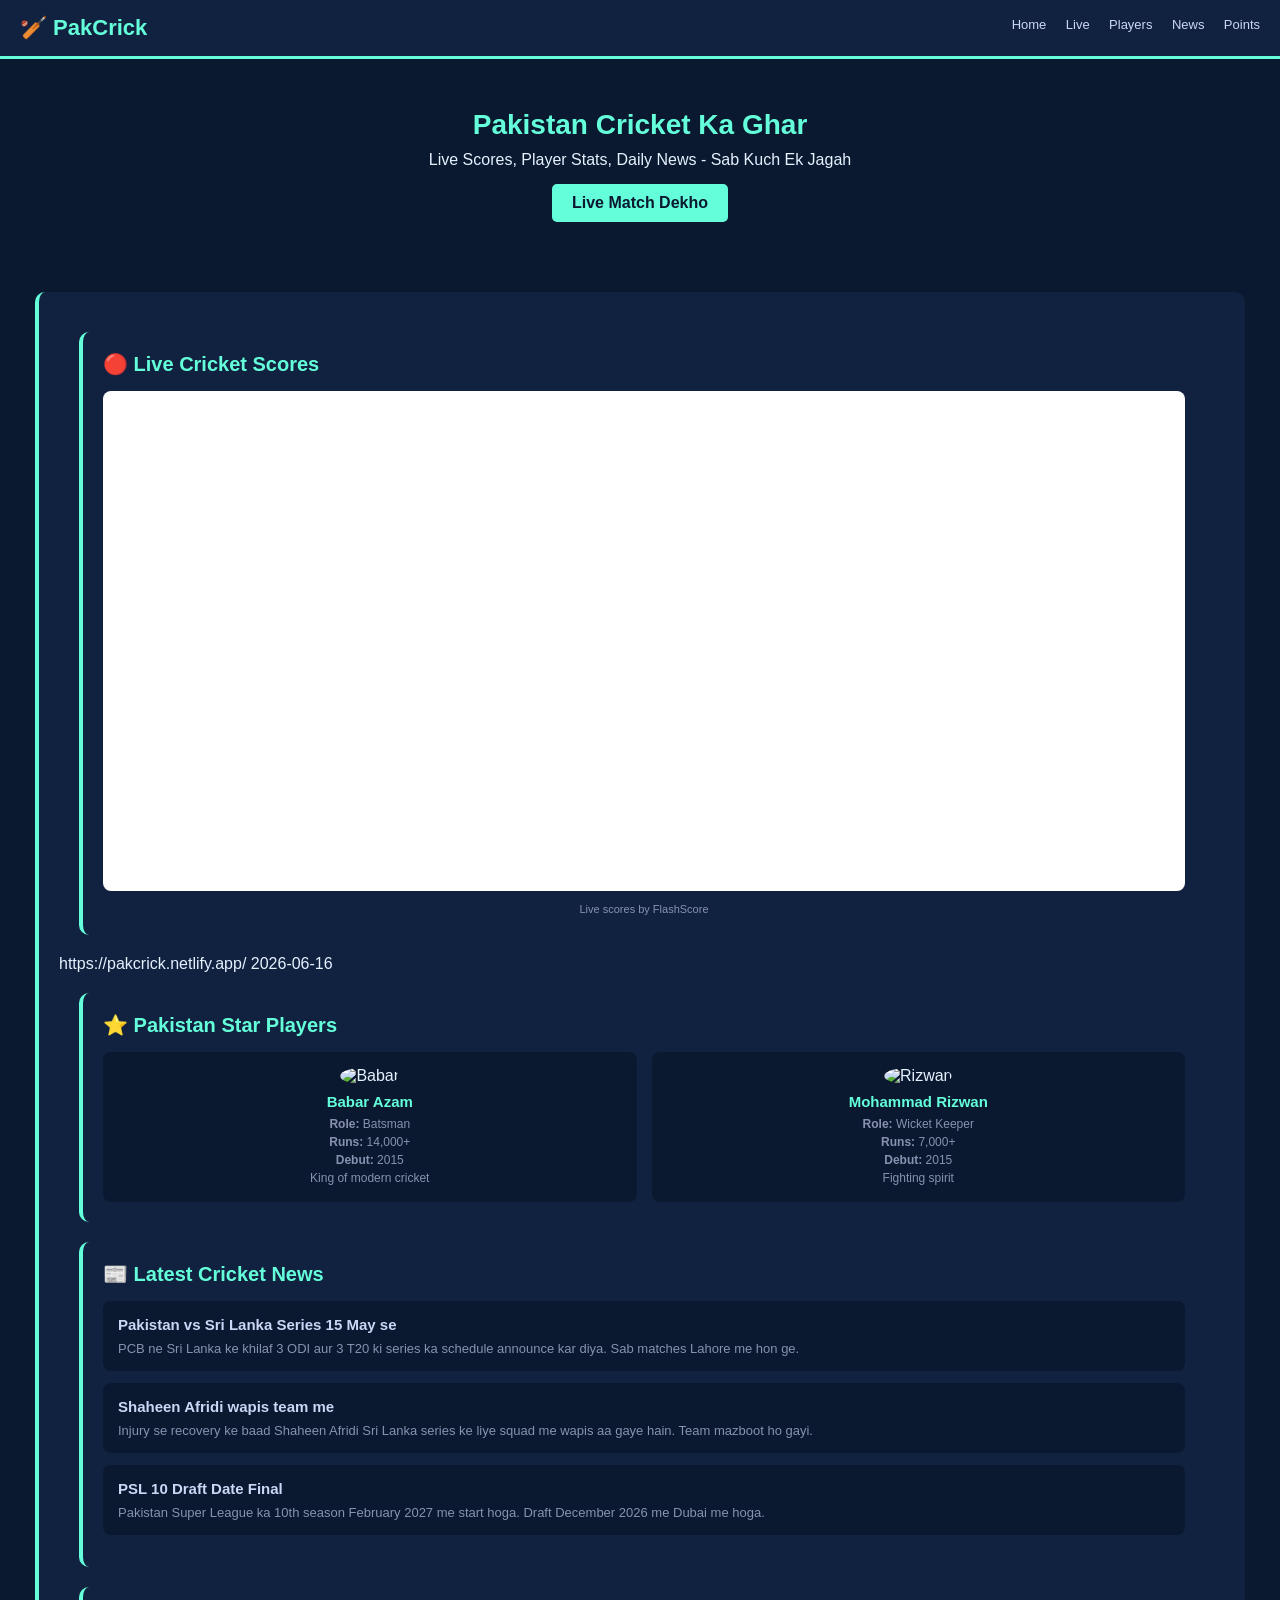
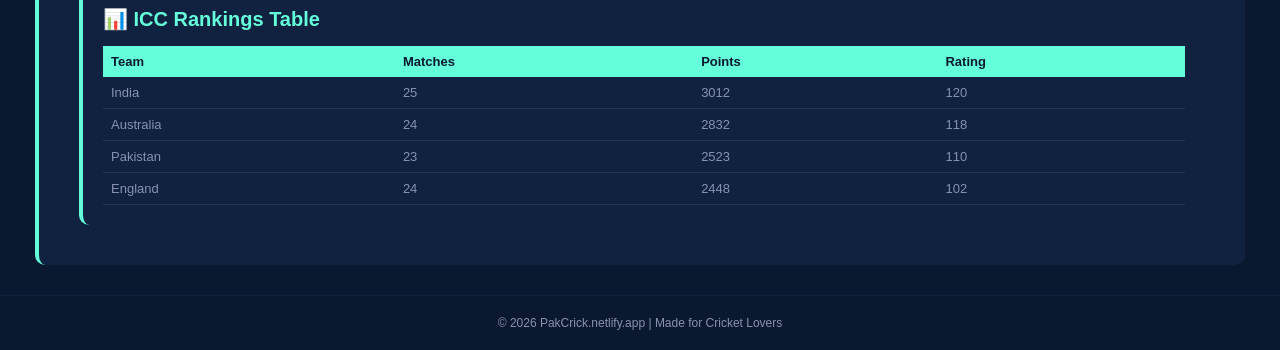
==== index.html @ eb045844 "Add files via upload" ====
<!DOCTYPE html>
<html lang="en">
<head>
<meta charset="UTF-8">
<meta name="viewport" content="width=device-width, initial-scale=1.0">
<title>PakCrick - Pakistan Cricket Hub</title>
<style>
*{margin:0;padding:0;box-sizing:border-box;font-family:'Segoe UI',Tahoma,sans-serif}
body{background:#0a192f;color:#e6f1ff}
header{background:#112240;padding:15px 20px;position:sticky;top:0;border-bottom:3px solid #64ffda}
header h1{color:#64ffda;font-size:22px;display:inline}
nav{float:right}
nav a{color:#ccd6f6;text-decoration:none;margin-left:15px;font-size:13px}
.hero{text-align:center;padding:50px 20px}
.hero h2{font-size:28px;color:#64ffda;margin-bottom:10px}
.btn{background:#64ffda;color:#0a192f;padding:10px 20px;border-radius:5px;text-decoration:none;font-weight:bold;display:inline-block;margin-top:15px}
.section{background:#112240;margin:20px;padding:20px;border-radius:10px;border-left:4px solid #64ffda}
.section h3{color:#64ffda;font-size:20px;margin-bottom:15px}
.players{display:grid;grid-template-columns:1fr 1fr;gap:15px}
.player-card{background:#0a192f;padding:15px;border-radius:8px;text-align:center}
.player-card img{width:70px;height:70px;border-radius:50%;margin-bottom:8px}
.player-card h4{color:#64ffda;margin-bottom:5px;font-size:15px}
.player-card p{color:#8892b0;font-size:12px;line-height:1.5}
.news-card{background:#0a192f;padding:15px;border-radius:8px;margin-bottom:12px}
.news-card h4{color:#ccd6f6;margin-bottom:8px;font-size:15px}
.news-card p{color:#8892b0;font-size:13px}
.table{width:100%;border-collapse:collapse;font-size:13px}
.table th{background:#64ffda;color:#0a192f;padding:8px;text-align:left}
.table td{padding:8px;border-bottom:1px solid #233554;color:#8892b0}
footer{text-align:center;padding:20px;color:#8892b0;font-size:12px;border-top:1px solid #112240;margin-top:30px}
iframe{width:100%;height:500px;border:none;border-radius:8px}
@media(max-width:600px){nav a{margin-left:8px;font-size:12px}}
</style>
</head>
<body>

<header>
<h1>🏏 PakCrick</h1>
<nav>
<a href="#home">Home</a>
<a href="#live">Live</a>
<a href="#players">Players</a>
<a href="#news">News</a>
<a href="#points">Points</a>
</nav>
</header>

<section class="hero" id="home">
<h2>Pakistan Cricket Ka Ghar</h2>
<p>Live Scores, Player Stats, Daily News - Sab Kuch Ek Jagah</p>
<a href="#live" class="btn">Live Match Dekho</a>
</section>

<div class="container" style="padding:0 15px">

<section class="section" id="live">
<section class="section" id="live">
<h3>🔴 Live Cricket Scores</h3>
<iframe 
src="https://www.flashscore.com/cricket/" 
width="100%" 
height="550" 
frameborder="0" 
scrolling="auto"
style="border-radius:8px;background:#fff">
</iframe>
<p style="text-align:center;color:#8892b0;font-size:11px;margin-top:8px">Live scores by FlashScore</p>
</section><?xml version="1.0" encoding="UTF-8"?>
<urlset xmlns="http://www.sitemaps.org/schemas/sitemap/0.9">
  <url>
    <loc>https://pakcrick.netlify.app/</loc>
    <lastmod>2026-06-16</lastmod>
  </url>
</urlset>

<section class="section" id="players">
<h3>⭐ Pakistan Star Players</h3>
<div class="players">
<div class="player-card">
<img src="https://upload.wikimedia.org/wikipedia/commons/7/7b/Babar_Azam_2022.jpg" alt="Babar">
<h4>Babar Azam</h4>
<p><b>Role:</b> Batsman<br><b>Runs:</b> 14,000+<br><b>Debut:</b> 2015<br>King of modern cricket</p>
</div>
<div class="player-card">
<img src="https://upload.wikimedia.org/wikipedia/commons/3/3e/Mohammad_Rizwan_2021.jpg" alt="Rizwan">
<h4>Mohammad Rizwan</h4>
<p><b>Role:</b> Wicket Keeper<br><b>Runs:</b> 7,000+<br><b>Debut:</b> 2015<br>Fighting spirit</p>
</div>
</div>
</section>

<section class="section" id="news">
<h3>📰 Latest Cricket News</h3>
<div class="news-card">
<h4>Pakistan vs Sri Lanka Series 15 May se</h4>
<p>PCB ne Sri Lanka ke khilaf 3 ODI aur 3 T20 ki series ka schedule announce kar diya. Sab matches Lahore me hon ge.</p>
</div>
<div class="news-card">
<h4>Shaheen Afridi wapis team me</h4>
<p>Injury se recovery ke baad Shaheen Afridi Sri Lanka series ke liye squad me wapis aa gaye hain. Team mazboot ho gayi.</p>
</div>
<div class="news-card">
<h4>PSL 10 Draft Date Final</h4>
<p>Pakistan Super League ka 10th season February 2027 me start hoga. Draft December 2026 me Dubai me hoga.</p>
</div>
</section>

<section class="section" id="points">
<h3>📊 ICC Rankings Table</h3>
<table class="table">
<tr><th>Team</th><th>Matches</th><th>Points</th><th>Rating</th></tr>
<tr><td>India</td><td>25</td><td>3012</td><td>120</td></tr>
<tr><td>Australia</td><td>24</td><td>2832</td><td>118</td></tr>
<tr><td>Pakistan</td><td>23</td><td>2523</td><td>110</td></tr>
<tr><td>England</td><td>24</td><td>2448</td><td>102</td></tr>
</table>
</section>

</div>

<footer>
<p>© 2026 PakCrick.netlify.app | Made for Cricket Lovers</p>
</footer>

</body>
</html>
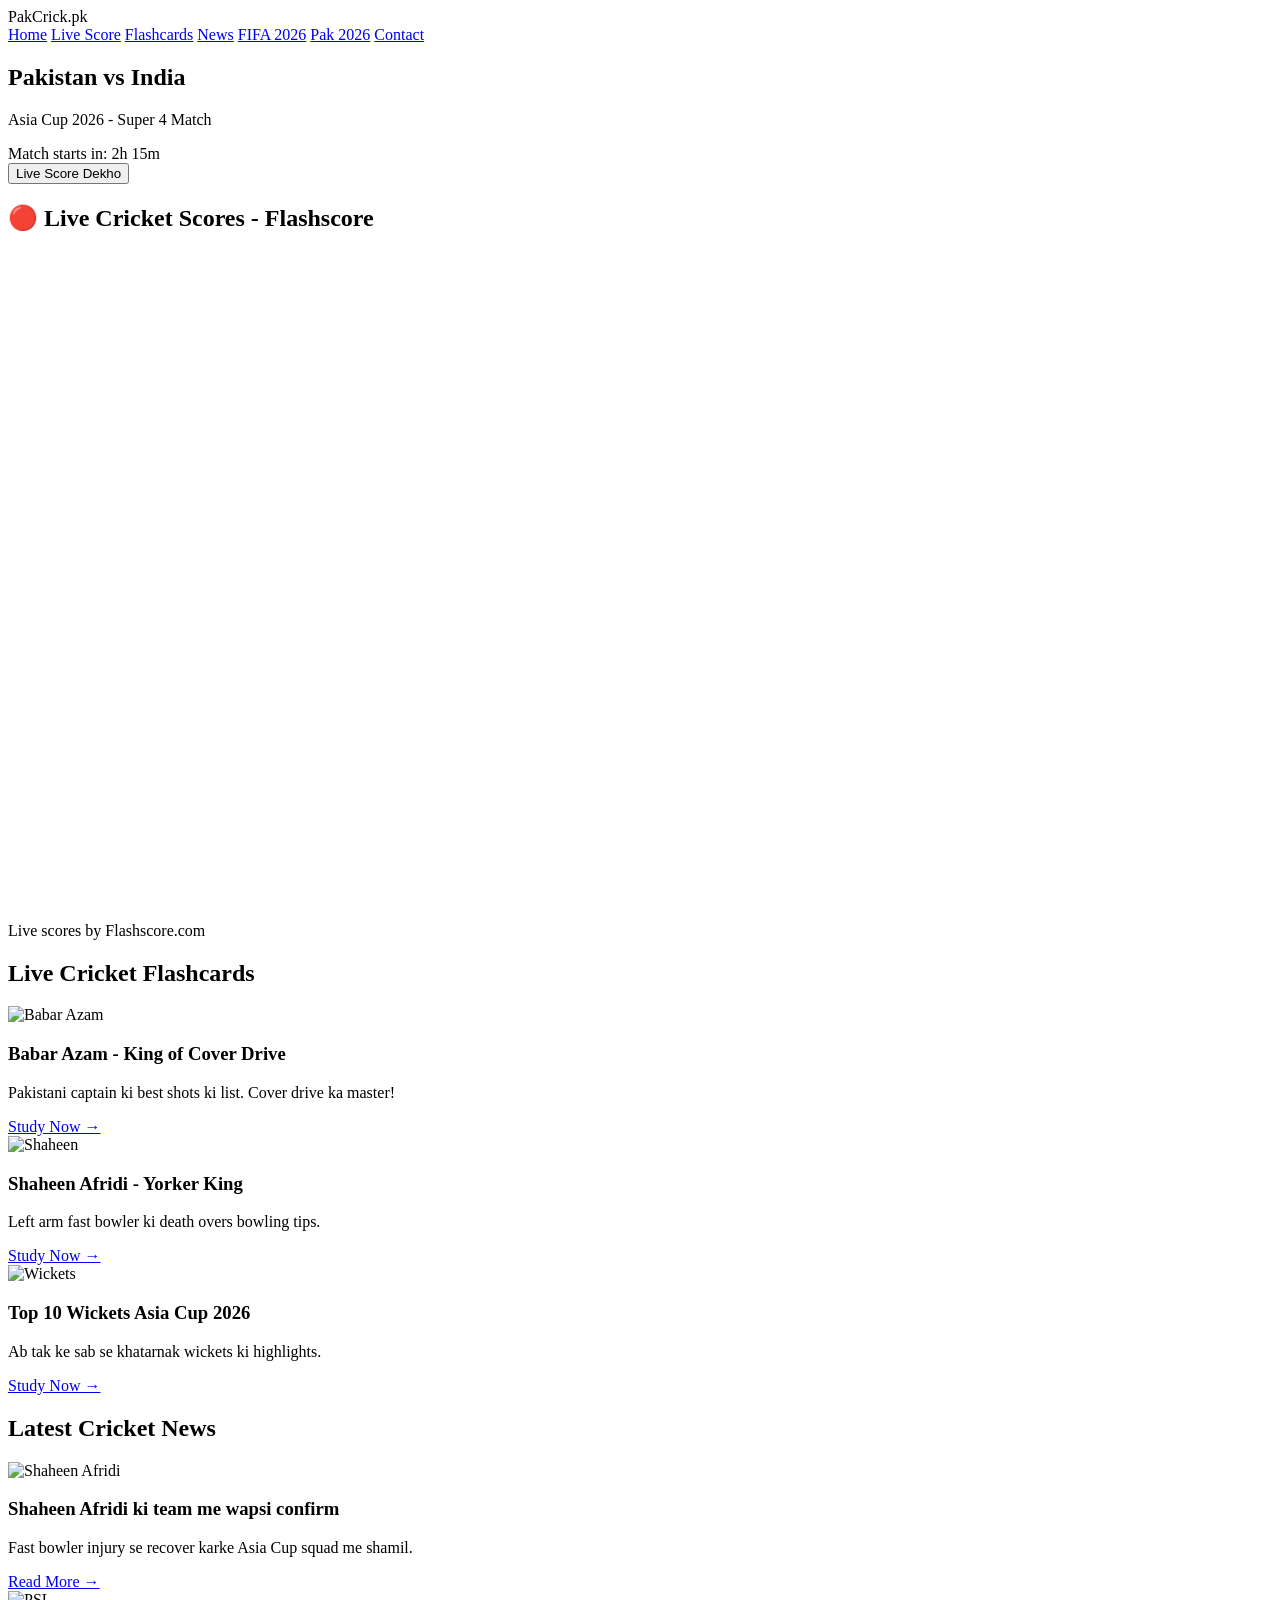
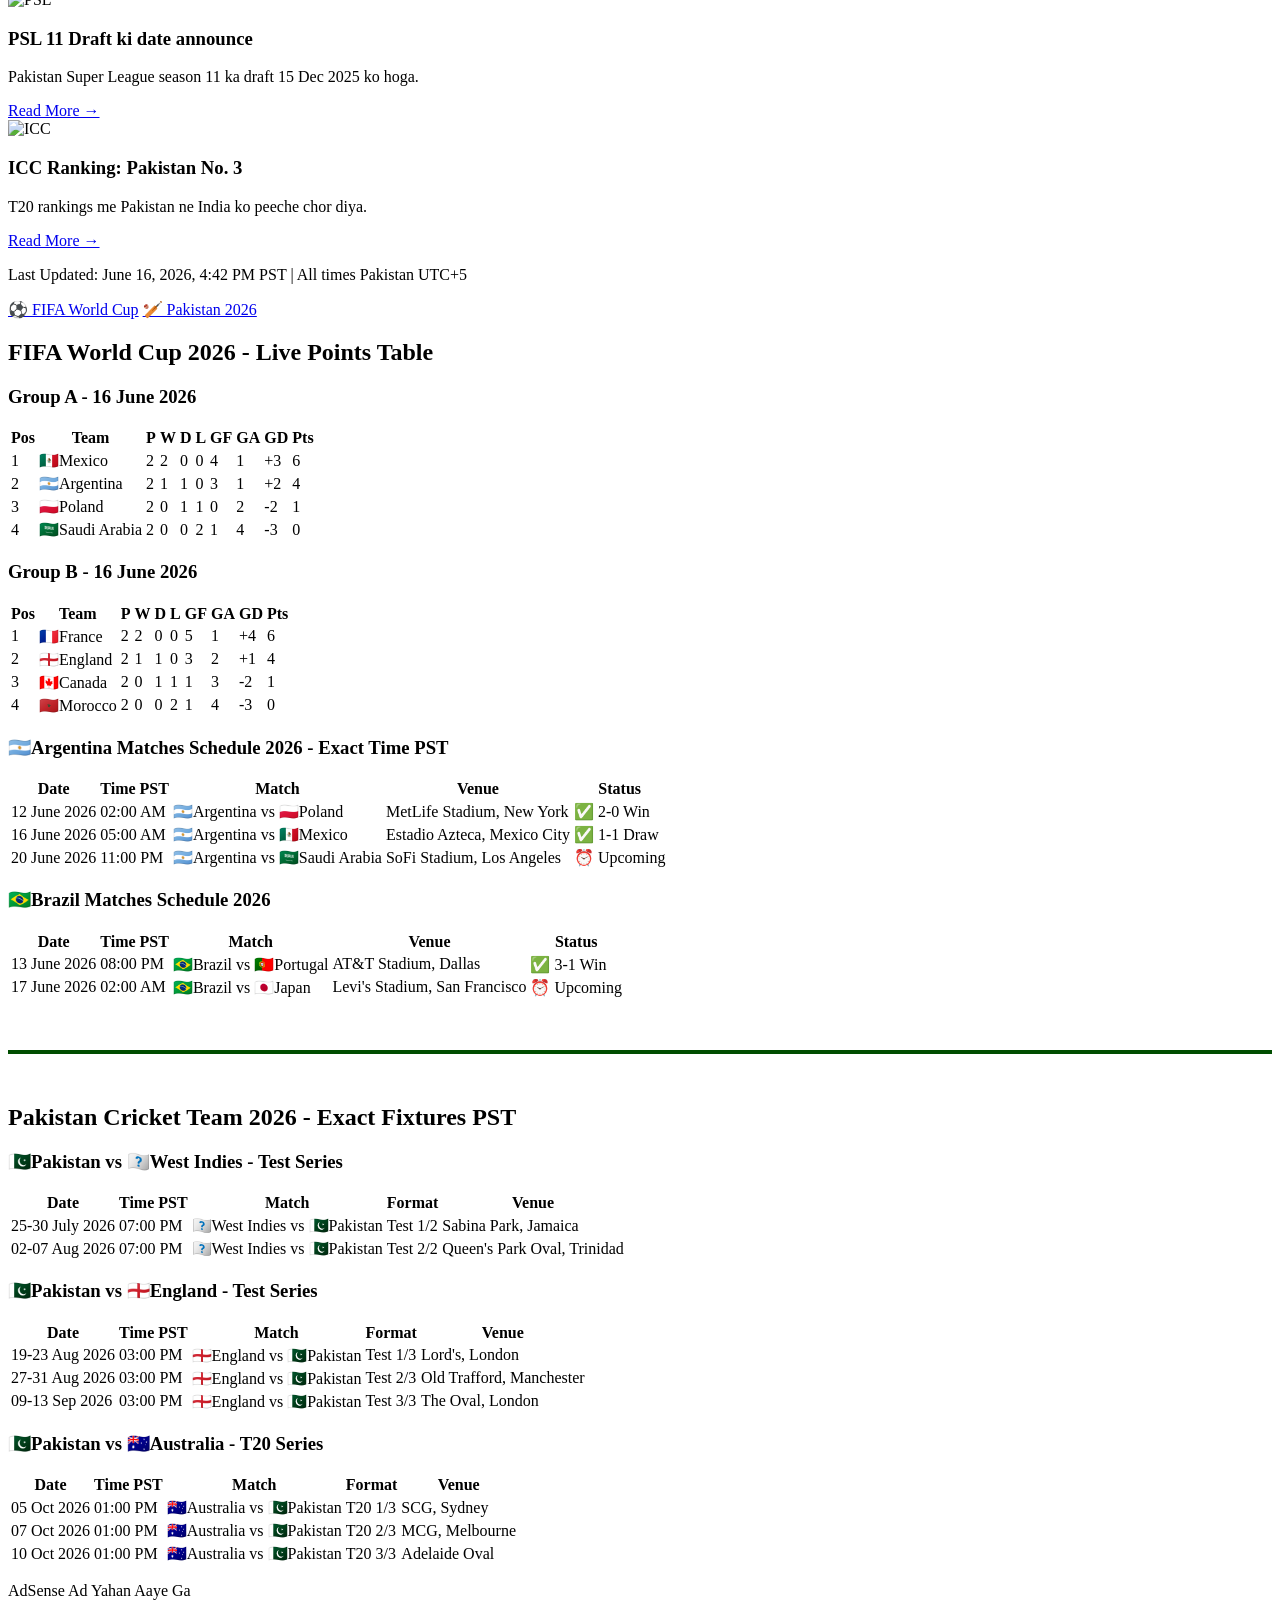
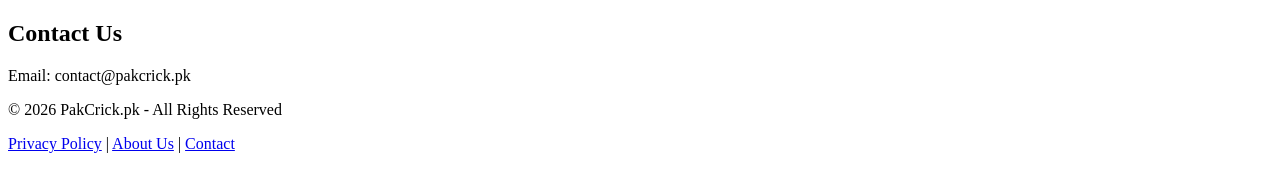
==== commit 958e4456: "Add files via upload" ====
--- a/index.html
+++ b/index.html
@@ -3,124 +3,186 @@
 <head>
 <meta charset="UTF-8">
 <meta name="viewport" content="width=device-width, initial-scale=1.0">
-<title>PakCrick - Pakistan Cricket Hub</title>
-<style>
-*{margin:0;padding:0;box-sizing:border-box;font-family:'Segoe UI',Tahoma,sans-serif}
-body{background:#0a192f;color:#e6f1ff}
-header{background:#112240;padding:15px 20px;position:sticky;top:0;border-bottom:3px solid #64ffda}
-header h1{color:#64ffda;font-size:22px;display:inline}
-nav{float:right}
-nav a{color:#ccd6f6;text-decoration:none;margin-left:15px;font-size:13px}
-.hero{text-align:center;padding:50px 20px}
-.hero h2{font-size:28px;color:#64ffda;margin-bottom:10px}
-.btn{background:#64ffda;color:#0a192f;padding:10px 20px;border-radius:5px;text-decoration:none;font-weight:bold;display:inline-block;margin-top:15px}
-.section{background:#112240;margin:20px;padding:20px;border-radius:10px;border-left:4px solid #64ffda}
-.section h3{color:#64ffda;font-size:20px;margin-bottom:15px}
-.players{display:grid;grid-template-columns:1fr 1fr;gap:15px}
-.player-card{background:#0a192f;padding:15px;border-radius:8px;text-align:center}
-.player-card img{width:70px;height:70px;border-radius:50%;margin-bottom:8px}
-.player-card h4{color:#64ffda;margin-bottom:5px;font-size:15px}
-.player-card p{color:#8892b0;font-size:12px;line-height:1.5}
-.news-card{background:#0a192f;padding:15px;border-radius:8px;margin-bottom:12px}
-.news-card h4{color:#ccd6f6;margin-bottom:8px;font-size:15px}
-.news-card p{color:#8892b0;font-size:13px}
-.table{width:100%;border-collapse:collapse;font-size:13px}
-.table th{background:#64ffda;color:#0a192f;padding:8px;text-align:left}
-.table td{padding:8px;border-bottom:1px solid #233554;color:#8892b0}
-footer{text-align:center;padding:20px;color:#8892b0;font-size:12px;border-top:1px solid #112240;margin-top:30px}
-iframe{width:100%;height:500px;border:none;border-radius:8px}
-@media(max-width:600px){nav a{margin-left:8px;font-size:12px}}
-</style>
+<meta name="description" content="PakCrick.pk - Pakistan Cricket News, Live Scores, Flashcards, FIFA World Cup 2026 Schedule, Flashscore Live.">
+<title>PakCrick.pk - Live Cricket + FIFA World Cup 2026 + Flashscore</title>
+<link rel="stylesheet" href="style.css">
+<script type="application/ld+json">{"@context":"https://schema.org","@type":"SportsEvent","name":"FIFA World Cup 2026","startDate":"2026-06-11","endDate":"2026-07-19","location":{"@type":"Place","name":"USA, Canada, Mexico"}}</script>
 </head>
 <body>
 
-<header>
-<h1>🏏 PakCrick</h1>
-<nav>
-<a href="#home">Home</a>
-<a href="#live">Live</a>
-<a href="#players">Players</a>
-<a href="#news">News</a>
-<a href="#points">Points</a>
-</nav>
+<header class="navbar">
+  <div class="logo">PakCrick.pk</div>
+  <nav>
+    <a href="index.html">Home</a>
+    <a href="#live">Live Score</a>
+    <a href="#flashcards">Flashcards</a>
+    <a href="#news">News</a>
+    <a href="#fifa">FIFA 2026</a>
+    <a href="#pak2026">Pak 2026</a>
+    <a href="#contact">Contact</a>
+  </nav>
 </header>
 
 <section class="hero" id="home">
-<h2>Pakistan Cricket Ka Ghar</h2>
-<p>Live Scores, Player Stats, Daily News - Sab Kuch Ek Jagah</p>
-<a href="#live" class="btn">Live Match Dekho</a>
+  <h1>Pakistan vs India</h1>
+  <p>Asia Cup 2026 - Super 4 Match</p>
+  <div class="countdown">Match starts in: 2h 15m</div>
+  <button class="blue-button" onclick="document.getElementById('live').scrollIntoView()">Live Score Dekho</button>
 </section>
 
-<div class="container" style="padding:0 15px">
+<!-- FLASHCORE LIVE WIDGET -->
+<section class="section" id="live">
+  <h2 class="green-heading">🔴 Live Cricket Scores - Flashscore</h2>
+  <div class="flashscore-box">
+    <iframe src="https://www.flashscore.com/cricket/" width="100%" height="650" frameborder="0" scrolling="yes"></iframe>
+    <p class="widget-credit">Live scores by Flashscore.com</p>
+  </div>
+</section>
 
-<section class="section" id="live">
-<section class="section" id="live">
-<h3>🔴 Live Cricket Scores</h3>
-<iframe 
-src="https://www.flashscore.com/cricket/" 
-width="100%" 
-height="550" 
-frameborder="0" 
-scrolling="auto"
-style="border-radius:8px;background:#fff">
-</iframe>
-<p style="text-align:center;color:#8892b0;font-size:11px;margin-top:8px">Live scores by FlashScore</p>
-</section><?xml version="1.0" encoding="UTF-8"?>
-<urlset xmlns="http://www.sitemaps.org/schemas/sitemap/0.9">
-  <url>
-    <loc>https://pakcrick.netlify.app/</loc>
-    <lastmod>2026-06-16</lastmod>
-  </url>
-</urlset>
+<!-- FLASHCARDS -->
+<section class="section" id="flashcards">
+  <h2 class="green-heading">Live Cricket Flashcards</h2>
+  <div class="news-grid">
+    <div class="news-card">
+      <img src="https://images.unsplash.com/photo-1611251139305-083b02304885?w=400" alt="Babar Azam">
+      <h3>Babar Azam - King of Cover Drive</h3>
+      <p>Pakistani captain ki best shots ki list. Cover drive ka master!</p>
+      <a href="#">Study Now →</a>
+    </div>
+    <div class="news-card">
+      <img src="https://images.unsplash.com/photo-1595435934249-5df7ed86e1c0?w=400" alt="Shaheen">
+      <h3>Shaheen Afridi - Yorker King</h3>
+      <p>Left arm fast bowler ki death overs bowling tips.</p>
+      <a href="#">Study Now →</a>
+    </div>
+    <div class="news-card">
+      <img src="https://images.unsplash.com/photo-1540747913346-19e32dc3e97e?w=400" alt="Wickets">
+      <h3>Top 10 Wickets Asia Cup 2026</h3>
+      <p>Ab tak ke sab se khatarnak wickets ki highlights.</p>
+      <a href="#">Study Now →</a>
+    </div>
+  </div>
+</section>
 
-<section class="section" id="players">
-<h3>⭐ Pakistan Star Players</h3>
-<div class="players">
-<div class="player-card">
-<img src="https://upload.wikimedia.org/wikipedia/commons/7/7b/Babar_Azam_2022.jpg" alt="Babar">
-<h4>Babar Azam</h4>
-<p><b>Role:</b> Batsman<br><b>Runs:</b> 14,000+<br><b>Debut:</b> 2015<br>King of modern cricket</p>
+<!-- NEWS -->
+<section class="section" id="news">
+  <h2 class="green-heading">Latest Cricket News</h2>
+  <div class="news-grid">
+    <div class="news-card">
+      <img src="https://images.unsplash.com/photo-1540747913346-19e32dc3e97e?w=400" alt="Shaheen Afridi">
+      <h3>Shaheen Afridi ki team me wapsi confirm</h3>
+      <p>Fast bowler injury se recover karke Asia Cup squad me shamil.</p>
+      <a href="#">Read More →</a>
+    </div>
+    <div class="news-card">
+      <img src="https://images.unsplash.com/photo-1612632496636-7779f5e3c07f?w=400" alt="PSL">
+      <h3>PSL 11 Draft ki date announce</h3>
+      <p>Pakistan Super League season 11 ka draft 15 Dec 2025 ko hoga.</p>
+      <a href="#">Read More →</a>
+    </div>
+    <div class="news-card">
+      <img src="https://images.unsplash.com/photo-1595435934249-5df7ed86e1c0?w=400" alt="ICC">
+      <h3>ICC Ranking: Pakistan No. 3</h3>
+      <p>T20 rankings me Pakistan ne India ko peeche chor diya.</p>
+      <a href="#">Read More →</a>
+    </div>
+  </div>
+</section>
+
+<!-- FIFA WORLD CUP 2026 -->
+<section class="section" id="fifa">
+<p class="last-updated">Last Updated: June 16, 2026, 4:42 PM PST | All times Pakistan UTC+5</p>
+<div class="nav-fifa">
+  <a href="#fifa">⚽ FIFA World Cup</a>
+  <a href="#pak2026">🏏 Pakistan 2026</a>
 </div>
-<div class="player-card">
-<img src="https://upload.wikimedia.org/wikipedia/commons/3/3e/Mohammad_Rizwan_2021.jpg" alt="Rizwan">
-<h4>Mohammad Rizwan</h4>
-<p><b>Role:</b> Wicket Keeper<br><b>Runs:</b> 7,000+<br><b>Debut:</b> 2015<br>Fighting spirit</p>
+
+<h2 class="fifa-title">FIFA World Cup 2026 - Live Points Table</h2>
+
+<h3 class="fifa-subtitle">Group A - 16 June 2026</h3>
+<table class="fifa-table">
+<tr><th>Pos</th><th>Team</th><th>P</th><th>W</th><th>D</th><th>L</th><th>GF</th><th>GA</th><th>GD</th><th>Pts</th></tr>
+<tr><td>1</td><td><span class="flag">🇲🇽</span>Mexico</td><td>2</td><td>2</td><td>0</td><td>0</td><td>4</td><td>1</td><td>+3</td><td>6</td></tr>
+<tr><td>2</td><td><span class="flag">🇦🇷</span>Argentina</td><td>2</td><td>1</td><td>1</td><td>0</td><td>3</td><td>1</td><td>+2</td><td>4</td></tr>
+<tr><td>3</td><td><span class="flag">🇵🇱</span>Poland</td><td>2</td><td>0</td><td>1</td><td>1</td><td>0</td><td>2</td><td>-2</td><td>1</td></tr>
+<tr><td>4</td><td><span class="flag">🇸🇦</span>Saudi Arabia</td><td>2</td><td>0</td><td>0</td><td>2</td><td>1</td><td>4</td><td>-3</td><td>0</td></tr>
+</table>
+
+<h3 class="fifa-subtitle">Group B - 16 June 2026</h3>
+<table class="fifa-table">
+<tr><th>Pos</th><th>Team</th><th>P</th><th>W</th><th>D</th><th>L</th><th>GF</th><th>GA</th><th>GD</th><th>Pts</th></tr>
+<tr><td>1</td><td><span class="flag">🇫🇷</span>France</td><td>2</td><td>2</td><td>0</td><td>0</td><td>5</td><td>1</td><td>+4</td><td>6</td></tr>
+<tr><td>2</td><td><span class="flag">🏴󠁧󠁢󠁥󠁮󠁧󠁿</span>England</td><td>2</td><td>1</td><td>1</td><td>0</td><td>3</td><td>2</td><td>+1</td><td>4</td></tr>
+<tr><td>3</td><td><span class="flag">🇨🇦</span>Canada</td><td>2</td><td>0</td><td>1</td><td>1</td><td>1</td><td>3</td><td>-2</td><td>1</td></tr>
+<tr><td>4</td><td><span class="flag">🇲🇦</span>Morocco</td><td>2</td><td>0</td><td>0</td><td>2</td><td>1</td><td>4</td><td>-3</td><td>0</td></tr>
+</table>
+
+<div class="fifa-box">
+<h3><span class="flag">🇦🇷</span>Argentina Matches Schedule 2026 - Exact Time PST</h3>
+<table class="fifa-table">
+<tr><th>Date</th><th>Time PST</th><th>Match</th><th>Venue</th><th>Status</th></tr>
+<tr><td>12 June 2026</td><td class="time-pst">02:00 AM</td><td><span class="flag">🇦🇷</span>Argentina vs <span class="flag">🇵🇱</span>Poland</td><td>MetLife Stadium, New York</td><td>✅ 2-0 Win</td></tr>
+<tr><td>16 June 2026</td><td class="time-pst">05:00 AM</td><td><span class="flag">🇦🇷</span>Argentina vs <span class="flag">🇲🇽</span>Mexico</td><td>Estadio Azteca, Mexico City</td><td>✅ 1-1 Draw</td></tr>
+<tr><td>20 June 2026</td><td class="time-pst">11:00 PM</td><td><span class="flag">🇦🇷</span>Argentina vs <span class="flag">🇸🇦</span>Saudi Arabia</td><td>SoFi Stadium, Los Angeles</td><td>⏰ Upcoming</td></tr>
+</table>
 </div>
+
+<div class="fifa-box">
+<h3><span class="flag">🇧🇷</span>Brazil Matches Schedule 2026</h3>
+<table class="fifa-table">
+<tr><th>Date</th><th>Time PST</th><th>Match</th><th>Venue</th><th>Status</th></tr>
+<tr><td>13 June 2026</td><td class="time-pst">08:00 PM</td><td><span class="flag">🇧🇷</span>Brazil vs <span class="flag">🇵🇹</span>Portugal</td><td>AT&T Stadium, Dallas</td><td>✅ 3-1 Win</td></tr>
+<tr><td>17 June 2026</td><td class="time-pst">02:00 AM</td><td><span class="flag">🇧🇷</span>Brazil vs <span class="flag">🇯🇵</span>Japan</td><td>Levi's Stadium, San Francisco</td><td>⏰ Upcoming</td></tr>
+</table>
 </div>
 </section>
 
-<section class="section" id="news">
-<h3>📰 Latest Cricket News</h3>
-<div class="news-card">
-<h4>Pakistan vs Sri Lanka Series 15 May se</h4>
-<p>PCB ne Sri Lanka ke khilaf 3 ODI aur 3 T20 ki series ka schedule announce kar diya. Sab matches Lahore me hon ge.</p>
+<hr style="margin:50px 0;border:2px solid #004d00">
+
+<!-- PAKISTAN 2026 MATCHES -->
+<section class="section" id="pak2026">
+<h2 class="fifa-title">Pakistan Cricket Team 2026 - Exact Fixtures PST</h2>
+
+<div class="cricket-box">
+<h3><span class="flag">🇵🇰</span>Pakistan vs <span class="flag">🇼🇮</span>West Indies - Test Series</h3>
+<table class="fifa-table">
+<tr><th>Date</th><th>Time PST</th><th>Match</th><th>Format</th><th>Venue</th></tr>
+<tr><td>25-30 July 2026</td><td class="time-pst">07:00 PM</td><td><span class="flag">🇼🇮</span>West Indies vs <span class="flag">🇵🇰</span>Pakistan</td><td>Test 1/2</td><td>Sabina Park, Jamaica</td></tr>
+<tr><td>02-07 Aug 2026</td><td class="time-pst">07:00 PM</td><td><span class="flag">🇼🇮</span>West Indies vs <span class="flag">🇵🇰</span>Pakistan</td><td>Test 2/2</td><td>Queen's Park Oval, Trinidad</td></tr>
+</table>
 </div>
-<div class="news-card">
-<h4>Shaheen Afridi wapis team me</h4>
-<p>Injury se recovery ke baad Shaheen Afridi Sri Lanka series ke liye squad me wapis aa gaye hain. Team mazboot ho gayi.</p>
+
+<div class="cricket-box">
+<h3><span class="flag">🇵🇰</span>Pakistan vs <span class="flag">🏴󠁧󠁢󠁥󠁮󠁧󠁿</span>England - Test Series</h3>
+<table class="fifa-table">
+<tr><th>Date</th><th>Time PST</th><th>Match</th><th>Format</th><th>Venue</th></tr>
+<tr><td>19-23 Aug 2026</td><td class="time-pst">03:00 PM</td><td><span class="flag">🏴󠁧󠁢󠁥󠁮󠁧󠁿</span>England vs <span class="flag">🇵🇰</span>Pakistan</td><td>Test 1/3</td><td>Lord's, London</td></tr>
+<tr><td>27-31 Aug 2026</td><td class="time-pst">03:00 PM</td><td><span class="flag">🏴󠁧󠁢󠁥󠁮󠁧󠁿</span>England vs <span class="flag">🇵🇰</span>Pakistan</td><td>Test 2/3</td><td>Old Trafford, Manchester</td></tr>
+<tr><td>09-13 Sep 2026</td><td class="time-pst">03:00 PM</td><td><span class="flag">🏴󠁧󠁢󠁥󠁮󠁧󠁿</span>England vs <span class="flag">🇵🇰</span>Pakistan</td><td>Test 3/3</td><td>The Oval, London</td></tr>
+</table>
 </div>
-<div class="news-card">
-<h4>PSL 10 Draft Date Final</h4>
-<p>Pakistan Super League ka 10th season February 2027 me start hoga. Draft December 2026 me Dubai me hoga.</p>
+
+<div class="cricket-box">
+<h3><span class="flag">🇵🇰</span>Pakistan vs <span class="flag">🇦🇺</span>Australia - T20 Series</h3>
+<table class="fifa-table">
+<tr><th>Date</th><th>Time PST</th><th>Match</th><th>Format</th><th>Venue</th></tr>
+<tr><td>05 Oct 2026</td><td class="time-pst">01:00 PM</td><td><span class="flag">🇦🇺</span>Australia vs <span class="flag">🇵🇰</span>Pakistan</td><td>T20 1/3</td><td>SCG, Sydney</td></tr>
+<tr><td>07 Oct 2026</td><td class="time-pst">01:00 PM</td><td><span class="flag">🇦🇺</span>Australia vs <span class="flag">🇵🇰</span>Pakistan</td><td>T20 2/3</td><td>MCG, Melbourne</td></tr>
+<tr><td>10 Oct 2026</td><td class="time-pst">01:00 PM</td><td><span class="flag">🇦🇺</span>Australia vs <span class="flag">🇵🇰</span>Pakistan</td><td>T20 3/3</td><td>Adelaide Oval</td></tr>
+</table>
 </div>
 </section>
 
-<section class="section" id="points">
-<h3>📊 ICC Rankings Table</h3>
-<table class="table">
-<tr><th>Team</th><th>Matches</th><th>Points</th><th>Rating</th></tr>
-<tr><td>India</td><td>25</td><td>3012</td><td>120</td></tr>
-<tr><td>Australia</td><td>24</td><td>2832</td><td>118</td></tr>
-<tr><td>Pakistan</td><td>23</td><td>2523</td><td>110</td></tr>
-<tr><td>England</td><td>24</td><td>2448</td><td>102</td></tr>
-</table>
+<div class="ad-space"><p>AdSense Ad Yahan Aaye Ga</p></div>
+
+<section class="section" id="contact">
+  <h2 class="green-heading">Contact Us</h2>
+  <p>Email: contact@pakcrick.pk</p>
 </section>
 
-</div>
-
-<footer>
-<p>© 2026 PakCrick.netlify.app | Made for Cricket Lovers</p>
+<footer class="footer">
+  <p>© 2026 PakCrick.pk - All Rights Reserved</p>
+  <p><a href="#">Privacy Policy</a> | <a href="#">About Us</a> | <a href="#">Contact</a></p>
 </footer>
-
 </body>
 </html>
